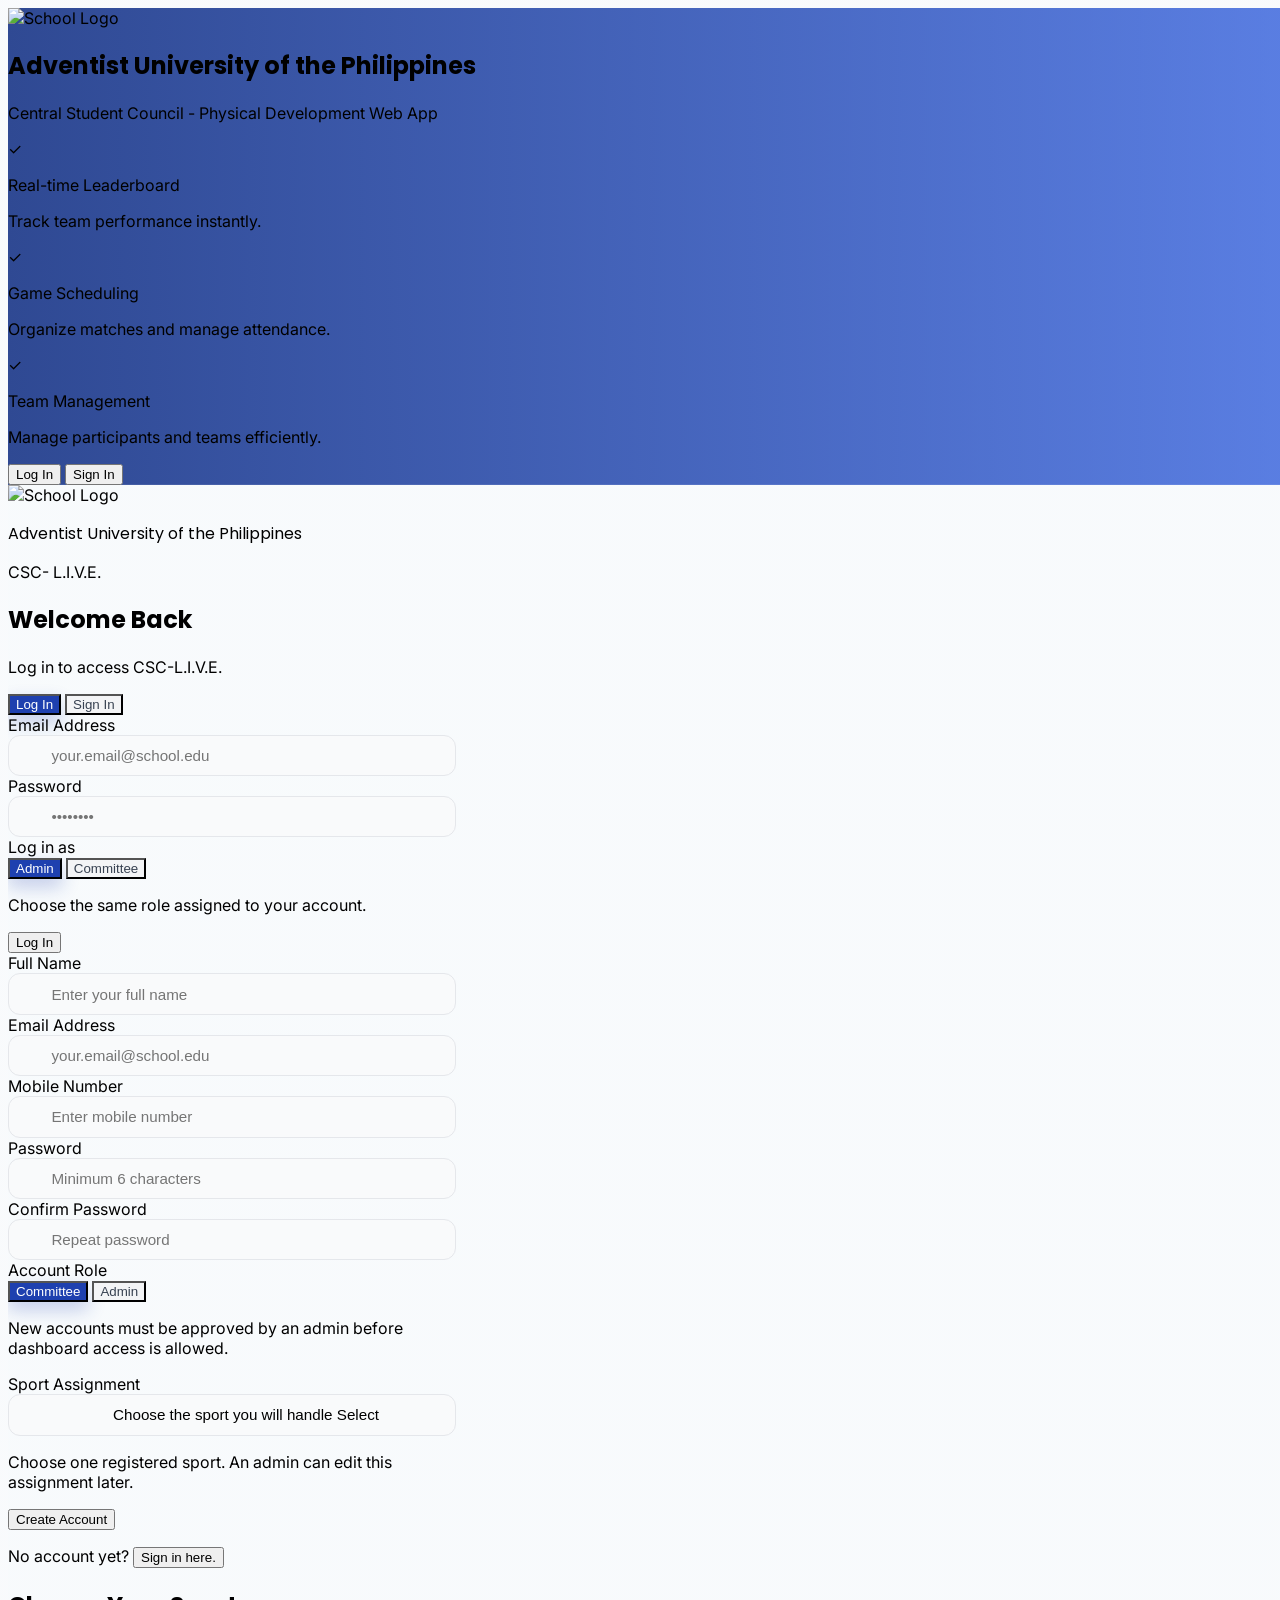
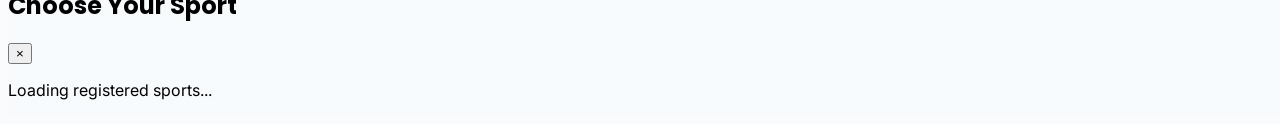
==== index.html @ 29c38c5c "Add overall committee sport scheduling" ====
<!DOCTYPE html>
<html lang="en">
<head>
    <meta charset="UTF-8">
    <meta name="viewport" content="width=device-width, initial-scale=1.0">
    <title>CSC L.I.V.E. - Log In / Sign In</title>

    <link rel="icon" href="data:,">
    <link rel="preconnect" href="https://fonts.googleapis.com">
    <link rel="preconnect" href="https://fonts.gstatic.com" crossorigin>
    <link
        href="https://fonts.googleapis.com/css2?family=Poppins:wght@600;700;800&family=Inter:wght@400;500;600;700&display=swap"
        rel="stylesheet">

    <script src="https://cdn.tailwindcss.com"></script>

    <style>
        :root {
            --primary: #1e40af;
            --primary-dark: #1e3a8a;
            --accent: #fbbf24;
        }

        * {
            box-sizing: border-box;
        }

        html,
        body {
            width: 100%;
            min-height: 100%;
            overflow-x: hidden;
            font-family: "Inter", system-ui, -apple-system, BlinkMacSystemFont, "Segoe UI", sans-serif;
            background:
                linear-gradient(rgba(248, 250, 252, 0.9), rgba(248, 250, 252, 0.9)),
                url("dashboard-backgrounds/dashboard-background-slides.png") center / cover no-repeat fixed;
        }

        h1,
        h2,
        h3,
        .font-display {
            font-family: "Poppins", "Inter", system-ui, sans-serif;
        }

        .auth-shell {
            min-height: 100vh;
            min-height: 100dvh;
        }

        .auth-panel {
            width: min(100%, 28rem);
        }

        .auth-hero {
            background-image:
                linear-gradient(90deg, rgba(30, 58, 138, 0.92), rgba(29, 78, 216, 0.72)),
                url("https://d2xsxph8kpxj0f.cloudfront.net/310519663079004813/HRScgrtMjfFKKgfh8EJfQz/hero-sports-banner-ZUVcr9VSPDhW6ei7AebP8T.webp");
            background-size: cover;
            background-position: center;
        }

        .mode-btn.active,
        .role-btn.active,
        .signin-role-btn.active {
            background: var(--primary);
            color: white;
            box-shadow: 0 8px 18px rgba(30, 64, 175, 0.24);
        }

        .mode-btn:not(.active),
        .role-btn:not(.active),
        .signin-role-btn:not(.active) {
            background: #f3f4f6;
            color: #374151;
        }

        .auth-input {
            width: 100%;
            border: 1px solid #e5e7eb;
            background: #f9fafb;
            border-radius: 0.75rem;
            padding: 0.7rem 0.9rem 0.7rem 2.65rem;
            font-size: 0.95rem;
            outline: none;
            transition: border-color 160ms ease, box-shadow 160ms ease, background 160ms ease;
        }

        .auth-input:focus {
            border-color: #2563eb;
            box-shadow: 0 0 0 3px rgba(37, 99, 235, 0.18);
            background: white;
        }

        .field-icon {
            position: absolute;
            left: 0.9rem;
            top: 50%;
            transform: translateY(-50%);
            color: #9ca3af;
            pointer-events: none;
        }

        @media (max-width: 640px) {
            body {
                background:
                    linear-gradient(rgba(248, 250, 252, 0.82), rgba(248, 250, 252, 0.9)),
                    url("dashboard-backgrounds/dashboard-background-slides.png") center / cover no-repeat fixed;
            }

            .auth-shell {
                display: block !important;
                min-height: 100dvh;
            }

            .auth-panel {
                width: 100%;
                max-width: 25rem;
                margin: 0 auto;
            }

            .auth-hero {
                display: flex !important;
                min-height: 72dvh;
                padding: 2rem 1.25rem !important;
            }

            .auth-hero > div {
                max-width: 22rem;
            }

            .auth-hero h1 {
                font-size: 2rem !important;
                line-height: 2.35rem !important;
            }

            .auth-hero p {
                font-size: 0.9rem;
            }

            .auth-hero .space-y-4 {
                margin-top: 1.25rem;
            }

            .hero-auth-actions {
                display: grid !important;
            }

            .auth-card {
                border-radius: 1rem;
                padding: 1.1rem !important;
                box-shadow: 0 10px 26px rgba(15, 23, 42, 0.08);
                background: rgba(255, 255, 255, 0.94);
                backdrop-filter: blur(10px);
            }

            .form-wrap {
                min-height: 100dvh !important;
                padding: 1rem !important;
                justify-content: flex-start !important;
                align-items: center !important;
            }

            .mobile-brand {
                display: none !important;
            }

            .auth-title {
                font-size: 1.45rem !important;
                line-height: 1.8rem !important;
                margin-bottom: 0.3rem !important;
            }

            .auth-subtitle {
                font-size: 0.88rem !important;
                line-height: 1.35rem !important;
            }

            #formTitle,
            #formSubtitle {
                text-align: left;
            }

            #signInForm,
            #registerForm {
                gap: 0.75rem;
            }

            .auth-input {
                font-size: 0.88rem;
                padding-top: 0.62rem;
                padding-bottom: 0.62rem;
            }

            .mode-btn,
            .role-btn,
            .signin-role-btn,
            .submit-btn {
                font-size: 0.86rem !important;
                padding-top: 0.68rem !important;
                padding-bottom: 0.68rem !important;
            }

            .small-text {
                font-size: 0.78rem !important;
                line-height: 1.15rem !important;
            }
        }

        @media (max-width: 380px) {
            .auth-card {
                padding: 0.9rem !important;
            }

            .mode-btn,
            .role-btn,
            .signin-role-btn {
                padding-left: 0.55rem !important;
                padding-right: 0.55rem !important;
            }

            .mobile-brand p:first-child {
                font-size: 0.78rem !important;
                line-height: 1.1rem;
            }
        }
    </style>
</head>

<body class="bg-gray-50">
    <main class="auth-shell grid grid-cols-1 lg:grid-cols-2 bg-gray-50">

        <!-- Hero Section -->
        <section class="auth-hero flex relative overflow-hidden items-center justify-center px-8 py-12">
            <div class="relative z-10 max-w-md text-center">
                <div class="inline-flex items-center justify-center w-20 h-20 rounded-full bg-yellow-400 mb-6 shadow-lg">
                    <img
                        src="Adventist_University_of_the_Philippines_logo.png"
                        alt="School Logo"
                        class="w-16 h-16 object-contain">
                </div>

                <h1 class="font-display text-4xl font-bold text-white mb-4">
                    Adventist University of the Philippines
                </h1>

                <p class="text-blue-100 text-lg mb-8">
                    Central Student Council - Physical Development Web App
                </p>

                <div class="space-y-4 text-left">
                    <div class="flex items-start gap-3">
                        <div class="flex h-8 w-8 shrink-0 items-center justify-center rounded-md bg-yellow-400 text-blue-900 font-bold">✓</div>
                        <div>
                            <p class="text-white font-semibold">Real-time Leaderboard</p>
                            <p class="text-blue-100 text-sm">Track team performance instantly.</p>
                        </div>
                    </div>

                    <div class="flex items-start gap-3">
                        <div class="flex h-8 w-8 shrink-0 items-center justify-center rounded-md bg-yellow-400 text-blue-900 font-bold">✓</div>
                        <div>
                            <p class="text-white font-semibold">Game Scheduling</p>
                            <p class="text-blue-100 text-sm">Organize matches and manage attendance.</p>
                        </div>
                    </div>

                    <div class="flex items-start gap-3">
                        <div class="flex h-8 w-8 shrink-0 items-center justify-center rounded-md bg-yellow-400 text-blue-900 font-bold">✓</div>
                        <div>
                            <p class="text-white font-semibold">Team Management</p>
                            <p class="text-blue-100 text-sm">Manage participants and teams efficiently.</p>
                        </div>
                    </div>
                </div>

                <div class="hero-auth-actions mt-8 hidden grid-cols-2 gap-3">
                    <button
                        type="button"
                        data-hero-auth-mode="signin"
                        class="rounded-xl bg-yellow-400 px-4 py-3 text-sm font-bold text-blue-950 shadow-lg transition hover:bg-yellow-300">
                        Log In
                    </button>
                    <button
                        type="button"
                        data-hero-auth-mode="register"
                        class="rounded-xl border border-white/70 bg-white/15 px-4 py-3 text-sm font-bold text-white shadow-lg transition hover:bg-white/25">
                        Sign In
                    </button>
                </div>
            </div>
        </section>

        <!-- Log In / Sign In Section -->
        <section id="authForms" class="form-wrap flex min-h-screen min-h-dvh items-center justify-center px-6 py-8 sm:px-8 lg:px-12">
            <div class="auth-panel">

                <!-- Mobile Brand -->
                <div class="mobile-brand hidden items-center gap-3 mb-6">
                    <div class="flex h-12 w-12 shrink-0 items-center justify-center rounded-full bg-blue-600">
                        <img
                            src="Adventist_University_of_the_Philippines_logo.png"
                            alt="School Logo"
                            class="h-10 w-10 object-contain">
                    </div>
                    <div>
                        <p class="font-display text-sm font-bold text-blue-900">
                            Adventist University of the Philippines
                        </p>
                        <p class="text-xs text-gray-500">
                            CSC- L.I.V.E.
                        </p>
                    </div>
                </div>

                <div class="mb-6">
                    <h2 id="formTitle" class="auth-title font-display text-3xl font-bold text-gray-900 mb-2">
                        Welcome Back
                    </h2>
                    <p id="formSubtitle" class="auth-subtitle text-gray-600">
                        Log in to access CSC-L.I.V.E.
                    </p>
                </div>

                <div class="auth-card rounded-2xl bg-white p-6 sm:p-8 shadow-xl border border-gray-100">

                    <!-- Mode Switch -->
                    <div class="grid grid-cols-2 gap-3 mb-6">
                        <button
                            type="button"
                            class="mode-btn active rounded-xl px-4 py-3 font-semibold transition"
                            data-mode="signin">
                            Log In
                        </button>

                        <button
                            type="button"
                            class="mode-btn rounded-xl px-4 py-3 font-semibold transition"
                            data-mode="register">
                            Sign In
                        </button>
                    </div>

                    <!-- Log In Form -->
                    <form id="signInForm" class="space-y-5">
                        <div class="space-y-2">
                            <label for="signInEmail" class="block text-sm font-medium text-gray-700">
                                Email Address
                            </label>
                            <div class="relative">
                                <input
                                    id="signInEmail"
                                    type="email"
                                    required
                                    autocomplete="email"
                                    placeholder="your.email@school.edu"
                                    class="auth-input">
                            </div>
                        </div>

                        <div class="space-y-2">
                            <label for="signInPassword" class="block text-sm font-medium text-gray-700">
                                Password
                            </label>
                            <div class="relative">
                                <input
                                    id="signInPassword"
                                    type="password"
                                    required
                                    autocomplete="current-password"
                                    placeholder="••••••••"
                                    class="auth-input">
                            </div>
                        </div>

                        <div class="space-y-2">
                            <label class="block text-sm font-medium text-gray-700">
                                Log in as
                            </label>

                            <div class="grid grid-cols-2 gap-3">
                                <button
                                    type="button"
                                    class="signin-role-btn active rounded-xl px-4 py-3 font-semibold transition"
                                    data-signin-role="admin">
                                    Admin
                                </button>

                                <button
                                    type="button"
                                    class="signin-role-btn rounded-xl px-4 py-3 font-semibold transition"
                                    data-signin-role="committee">
                                    Committee
                                </button>
                            </div>

                            <p class="small-text text-xs text-gray-500">
                                Choose the same role assigned to your account.
                            </p>
                        </div>

                        <button
                            id="signInSubmit"
                            type="submit"
                            class="submit-btn w-full rounded-xl bg-blue-600 py-3 font-semibold text-white shadow-md transition hover:bg-blue-700 disabled:cursor-not-allowed disabled:opacity-60">
                            Log In
                        </button>
                    </form>

                    <!-- Sign In Form -->
                    <form id="registerForm" class="hidden space-y-5">
                        <div class="space-y-2">
                            <label for="registerName" class="block text-sm font-medium text-gray-700">
                                Full Name
                            </label>
                            <div class="relative">
                                <input
                                    id="registerName"
                                    type="text"
                                    required
                                    autocomplete="name"
                                    placeholder="Enter your full name"
                                    class="auth-input">
                            </div>
                        </div>

                        <div class="space-y-2">
                            <label for="registerEmail" class="block text-sm font-medium text-gray-700">
                                Email Address
                            </label>
                            <div class="relative">
                                <input
                                    id="registerEmail"
                                    type="email"
                                    required
                                    autocomplete="email"
                                    placeholder="your.email@school.edu"
                                    class="auth-input">
                            </div>
                        </div>

                        <div class="space-y-2">
                            <label for="registerMobile" class="block text-sm font-medium text-gray-700">
                                Mobile Number
                            </label>
                            <div class="relative">
                                <input
                                    id="registerMobile"
                                    type="tel"
                                    required
                                    autocomplete="tel"
                                    inputmode="tel"
                                    placeholder="Enter mobile number"
                                    class="auth-input">
                            </div>
                        </div>

                        <div class="space-y-2">
                            <label for="registerPassword" class="block text-sm font-medium text-gray-700">
                                Password
                            </label>
                            <div class="relative">
                                <input
                                    id="registerPassword"
                                    type="password"
                                    required
                                    minlength="6"
                                    autocomplete="new-password"
                                    placeholder="Minimum 6 characters"
                                    class="auth-input">
                            </div>
                        </div>

                        <div class="space-y-2">
                            <label for="confirmPassword" class="block text-sm font-medium text-gray-700">
                                Confirm Password
                            </label>
                            <div class="relative">
                                <input
                                    id="confirmPassword"
                                    type="password"
                                    required
                                    minlength="6"
                                    autocomplete="new-password"
                                    placeholder="Repeat password"
                                    class="auth-input">
                            </div>
                        </div>

                        <div class="space-y-2">
                            <label class="block text-sm font-medium text-gray-700">
                                Account Role
                            </label>

                            <div class="grid grid-cols-2 gap-3">
                                <button
                                    type="button"
                                    class="role-btn active rounded-xl px-4 py-3 font-semibold transition"
                                    data-role="committee">
                                    Committee
                                </button>

                                <button
                                    type="button"
                                    class="role-btn rounded-xl px-4 py-3 font-semibold transition"
                                    data-role="admin">
                                    Admin
                                </button>
                            </div>

                            <p class="small-text text-xs text-gray-500">
                                New accounts must be approved by an admin before dashboard access is allowed.
                            </p>
                        </div>

                        <div id="registerSportAssignmentGroup" class="space-y-2">
                            <label class="block text-sm font-medium text-gray-700">
                                Sport Assignment
                            </label>
                            <button
                                id="openRegisterSportModal"
                                type="button"
                                class="auth-input flex w-full items-center justify-between text-left">
                                <span id="selectedRegisterSportLabel">Choose the sport you will handle</span>
                                <span aria-hidden="true">Select</span>
                            </button>
                            <p class="small-text text-xs text-gray-500">
                                Choose one registered sport. An admin can edit this assignment later.
                            </p>
                        </div>

                        <button
                            id="registerSubmit"
                            type="submit"
                            class="submit-btn w-full rounded-xl bg-blue-600 py-3 font-semibold text-white shadow-md transition hover:bg-blue-700 disabled:cursor-not-allowed disabled:opacity-60">
                            Create Account
                        </button>
                    </form>

                    <!-- Alert -->
                    <div id="alertBox" class="hidden mt-5 rounded-xl border p-4">
                        <p id="alertMessage" class="text-sm"></p>
                    </div>

                    <div class="mt-6 border-t border-gray-200 pt-4">
                        <p id="helperText" class="small-text text-center text-sm text-gray-600">
                            No account yet?
                            <button type="button" id="goRegister" class="font-semibold text-blue-600 hover:text-blue-700">
                                Sign in here.
                            </button>
                        </p>
                    </div>
                </div>
            </div>
        </section>
    </main>

    <div id="registerSportModal" class="fixed inset-0 z-50 hidden items-center justify-center bg-black/50 p-4">
        <div class="max-h-[80vh] w-full max-w-md overflow-hidden rounded-2xl bg-white shadow-2xl">
            <div class="flex items-center justify-between border-b border-gray-200 px-5 py-4">
                <h2 class="text-lg font-bold text-gray-900">Choose Your Sport</h2>
                <button id="closeRegisterSportModal" type="button" class="text-2xl leading-none text-gray-500 hover:text-gray-800">&times;</button>
            </div>
            <div id="registerSportList" class="max-h-[62vh] space-y-2 overflow-y-auto p-4">
                <p class="text-sm font-semibold text-gray-500">Loading registered sports...</p>
            </div>
        </div>
    </div>

    <script type="module">
        import { createClient } from "https://cdn.jsdelivr.net/npm/@supabase/supabase-js/+esm";

        const SUPABASE_URL = "https://unveyndaaznxgqojwjki.supabase.co";
        const SUPABASE_ANON_KEY = "eyJhbGciOiJIUzI1NiIsInR5cCI6IkpXVCJ9.eyJpc3MiOiJzdXBhYmFzZSIsInJlZiI6InVudmV5bmRhYXpueGdxb2p3amtpIiwicm9sZSI6ImFub24iLCJpYXQiOjE3Nzg2MzQyNzUsImV4cCI6MjA5NDIxMDI3NX0.2RUriqqq9kITnl8uPZSdiSrXuo8BhD9nrzqHFUwl2yU";

        // Remove shared credentials created by older builds. Authenticated
        // sessions now live in sessionStorage so separate tabs can use
        // different accounts without overwriting each other.
        localStorage.removeItem("user");
        localStorage.removeItem("sb-unveyndaaznxgqojwjki-auth-token");

        const supabase = createClient(SUPABASE_URL, SUPABASE_ANON_KEY, {
            auth: {
                storage: sessionStorage,
                storageKey: "csc-live-auth-session",
                persistSession: true,
                autoRefreshToken: true,
                detectSessionInUrl: true
            }
        });

        const signInForm = document.getElementById("signInForm");
        const registerForm = document.getElementById("registerForm");
        const formTitle = document.getElementById("formTitle");
        const formSubtitle = document.getElementById("formSubtitle");
        const helperText = document.getElementById("helperText");
        const alertBox = document.getElementById("alertBox");
        const alertMessage = document.getElementById("alertMessage");

        const signInSubmit = document.getElementById("signInSubmit");
        const registerSubmit = document.getElementById("registerSubmit");
        const openRegisterSportModal = document.getElementById("openRegisterSportModal");
        const closeRegisterSportModal = document.getElementById("closeRegisterSportModal");
        const registerSportModal = document.getElementById("registerSportModal");
        const registerSportList = document.getElementById("registerSportList");
        const selectedRegisterSportLabel = document.getElementById("selectedRegisterSportLabel");
        const registerSportAssignmentGroup = document.getElementById("registerSportAssignmentGroup");

        const OVERALL_COMMITTEE_ASSIGNMENT = {
            id: "__overall_committee__",
            sport_name: "Overall Committee"
        };

        let currentMode = "signin";
        let selectedSignInRole = "admin";
        let selectedRegisterRole = "committee";
        let registeredSports = [];
        let selectedRegisterSport = null;

        function escapeHTML(value) {
            return String(value ?? "")
                .replaceAll("&", "&amp;")
                .replaceAll("<", "&lt;")
                .replaceAll(">", "&gt;")
                .replaceAll('"', "&quot;")
                .replaceAll("'", "&#039;");
        }

        function showAlert(type, message) {
            alertBox.classList.remove("hidden", "bg-red-50", "border-red-200", "bg-green-50", "border-green-200", "bg-yellow-50", "border-yellow-200");
            alertMessage.className = "text-sm";

            if (type === "success") {
                alertBox.classList.add("bg-green-50", "border-green-200");
                alertMessage.classList.add("text-green-800");
            } else if (type === "warning") {
                alertBox.classList.add("bg-yellow-50", "border-yellow-200");
                alertMessage.classList.add("text-yellow-800");
            } else {
                alertBox.classList.add("bg-red-50", "border-red-200");
                alertMessage.classList.add("text-red-800");
            }

            alertMessage.textContent = message;
        }

        function hideAlert() {
            alertBox.classList.add("hidden");
            alertMessage.textContent = "";
        }

        function setLoading(button, isLoading, loadingText, normalText) {
            button.disabled = isLoading;
            button.textContent = isLoading ? loadingText : normalText;
        }

        function setMode(mode) {
            currentMode = mode;
            hideAlert();

            document.querySelectorAll(".mode-btn").forEach(button => {
                button.classList.toggle("active", button.dataset.mode === mode);
            });

            if (mode === "signin") {
                signInForm.classList.remove("hidden");
                registerForm.classList.add("hidden");
                formTitle.textContent = "Welcome Back";
                formSubtitle.textContent = "Log in to access CSC-L.I.V.E.";
                helperText.innerHTML = `
                    No account yet?
                    <button type="button" id="goRegister" class="font-semibold text-blue-600 hover:text-blue-700">
                        Sign in here.
                    </button>
                `;
                document.getElementById("goRegister").addEventListener("click", () => setMode("register"));
            } else {
                signInForm.classList.add("hidden");
                registerForm.classList.remove("hidden");
                formTitle.textContent = "Create Account";
                helperText.innerHTML = `
                    Already have an account?
                    <button type="button" id="goSignIn" class="font-semibold text-blue-600 hover:text-blue-700">
                        Log in here.
                    </button>
                `;
                document.getElementById("goSignIn").addEventListener("click", () => setMode("signin"));
            }
        }

        function openAuthMode(mode) {
            setMode(mode);
            document.getElementById("authForms")?.scrollIntoView({
                behavior: "smooth",
                block: "start"
            });
        }

        function setSignInRole(role) {
            selectedSignInRole = role;

            document.querySelectorAll(".signin-role-btn").forEach(button => {
                button.classList.toggle("active", button.dataset.signinRole === role);
            });
        }

        function setRegisterRole(role) {
            selectedRegisterRole = role;

            document.querySelectorAll(".role-btn").forEach(button => {
                button.classList.toggle("active", button.dataset.role === role);
            });

            const isAdmin = role === "admin";
            registerSportAssignmentGroup.classList.toggle("hidden", isAdmin);
            selectedRegisterSportLabel.textContent = isAdmin
                ? "Admin"
                : selectedRegisterSport?.sport_name || "Choose the sport you will handle";
        }

        function renderRegisterSports() {
            if (!registerSportList) return;
            const sportOptions = [OVERALL_COMMITTEE_ASSIGNMENT, ...registeredSports];

            registerSportList.innerHTML = `
                <button
                    type="button"
                    data-register-sport-id="${OVERALL_COMMITTEE_ASSIGNMENT.id}"
                    class="register-sport-option w-full rounded-xl border px-4 py-3 text-left text-sm font-bold transition ${String(selectedRegisterSport?.id || "") === OVERALL_COMMITTEE_ASSIGNMENT.id ? "border-blue-600 bg-blue-50 text-blue-800" : "border-amber-200 bg-amber-50 text-amber-800 hover:bg-amber-100"}">
                    Overall Committee
                    <span class="mt-1 block text-xs font-semibold text-amber-700">Can schedule matches for all sports categories.</span>
                </button>
                ${registeredSports.length === 0 ? `<p class="rounded-xl bg-gray-50 p-4 text-sm font-semibold text-gray-500">No registered sports are available yet.</p>` : ""}
            ` + registeredSports.map(sport => `
                <button
                    type="button"
                    data-register-sport-id="${sport.id}"
                    class="register-sport-option w-full rounded-xl border px-4 py-3 text-left text-sm font-bold transition ${String(selectedRegisterSport?.id || "") === String(sport.id) ? "border-blue-600 bg-blue-50 text-blue-800" : "border-gray-200 bg-white text-gray-800 hover:bg-gray-50"}">
                    ${escapeHTML(sport.sport_name || "Unnamed sport")}
                </button>
            `).join("");

            document.querySelectorAll(".register-sport-option").forEach(button => {
                button.addEventListener("click", function () {
                    selectedRegisterSport = sportOptions.find(sport => String(sport.id) === String(this.dataset.registerSportId)) || null;
                    selectedRegisterSportLabel.textContent = selectedRegisterSport?.sport_name || "Choose the sport you will handle";
                    closeRegisterSportModalFunction();
                });
            });
        }

        async function loadRegisterSports() {
            const { data, error } = await supabase
                .from("sports")
                .select("id, sport_name")
                .order("sport_name", { ascending: true });

            if (error) {
                console.error("Registration sports load error:", error.message || error);
                registerSportList.innerHTML = `<p class="rounded-xl bg-red-50 p-4 text-sm font-semibold text-red-700">Unable to load registered sports.</p>`;
                return;
            }

            registeredSports = data || [];
            renderRegisterSports();
        }

        function openRegisterSportModalFunction() {
            renderRegisterSports();
            registerSportModal.classList.remove("hidden");
            registerSportModal.classList.add("flex");
        }

        function closeRegisterSportModalFunction() {
            registerSportModal.classList.add("hidden");
            registerSportModal.classList.remove("flex");
        }

        function redirectByRole(role) {
            sessionStorage.removeItem("adminDashboardSessionStarted");
            sessionStorage.removeItem("committeeDashboardSessionStarted");

            if (role === "admin") {
                window.location.href = "AdminDashboard.html";
                return;
            }

            window.location.href = "CommitteeDashboard.html";
        }

        async function getUserProfile(user) {
            const { data, error } = await supabase
                .from("user_profiles")
                .select("*")
                .eq("id", user.id)
                .maybeSingle();

            if (error) {
                throw error;
            }

            return data;
        }

        function normalizeApprovalStatus(status) {
            return String(status || "").trim().toLowerCase();
        }

        function isApprovedProfile(profile) {
            return normalizeApprovalStatus(profile?.approval_status) === "approved";
        }

        function normalizeAccountRole(role) {
            return String(role || "").trim().toLowerCase();
        }

        function validateAuthenticatedProfile(user, profile) {
            if (!user?.id || !profile?.id) {
                throw new Error("No registered database profile was found for this account.");
            }

            if (String(profile.id) !== String(user.id)) {
                throw new Error("The authenticated account does not match the registered database profile.");
            }

            const authEmail = String(user.email || "").trim().toLowerCase();
            const profileEmail = String(profile.email || "").trim().toLowerCase();
            if (!authEmail || !profileEmail || authEmail !== profileEmail) {
                throw new Error("The authenticated email does not match the registered account.");
            }

            const role = normalizeAccountRole(profile.role);
            if (!["admin", "committee"].includes(role)) {
                throw new Error("This account does not have a valid dashboard role.");
            }

            return role;
        }

        function getApprovalBlockMessage(status) {
            const normalizedStatus = normalizeApprovalStatus(status);
            const statusMessages = {
                hold: "Your account is on hold. Please contact an admin before logging in.",
                suspended: "Your account is suspended. Please contact an admin before logging in.",
                rejected: "Your account is rejected. Please contact an admin before logging in.",
                pending: "Your account is pending admin approval. Please wait for an admin to accept it before logging in."
            };

            return statusMessages[normalizedStatus] || `Your account status is ${normalizedStatus}. Please contact an admin before logging in.`;
        }

        async function ensurePendingProfile(user, fullName, mobileNumber, role, sport) {
            if (!user?.id) {
                throw new Error("Account was created, but the user profile could not be identified.");
            }

            const isOverallCommittee = sport?.id === OVERALL_COMMITTEE_ASSIGNMENT.id;

            const { error } = await supabase.rpc("save_pending_user_profile", {
                p_email: user.email,
                p_full_name: fullName,
                p_mobile_number: mobileNumber,
                p_role: role,
                p_assigned_sport_id: isOverallCommittee ? null : (sport?.id || null),
                p_assigned_sport_name: isOverallCommittee ? OVERALL_COMMITTEE_ASSIGNMENT.sport_name : (sport?.sport_name || null)
            });

            if (error) {
                throw error;
            }
        }

        async function saveLocalSession(user, profile) {
            const finalRole = validateAuthenticatedProfile(user, profile);

            const userData = {
                id: user.id,
                email: profile?.email || user.email,
                fullName: profile?.full_name || user.user_metadata?.full_name || "",
                mobileNumber: profile?.mobile_number || user.user_metadata?.mobile_number || "",
                role: finalRole,
                approvalStatus: normalizeApprovalStatus(profile.approval_status),
                loginTime: new Date().toISOString(),
                authProvider: "supabase"
            };

            sessionStorage.setItem("user", JSON.stringify(userData));
            return userData;
        }

        document.querySelectorAll(".mode-btn").forEach(button => {
            button.addEventListener("click", () => setMode(button.dataset.mode));
        });

        document.querySelectorAll("[data-hero-auth-mode]").forEach(button => {
            button.addEventListener("click", () => openAuthMode(button.dataset.heroAuthMode));
        });

        document.querySelectorAll(".signin-role-btn").forEach(button => {
            button.addEventListener("click", () => setSignInRole(button.dataset.signinRole));
        });

        document.querySelectorAll(".role-btn").forEach(button => {
            button.addEventListener("click", () => setRegisterRole(button.dataset.role));
        });

        document.getElementById("goRegister").addEventListener("click", () => setMode("register"));
        openRegisterSportModal.addEventListener("click", openRegisterSportModalFunction);
        closeRegisterSportModal.addEventListener("click", closeRegisterSportModalFunction);
        registerSportModal.addEventListener("click", event => {
            if (event.target === registerSportModal) closeRegisterSportModalFunction();
        });
        loadRegisterSports();

        signInForm.addEventListener("submit", async function (event) {
            event.preventDefault();
            hideAlert();
            let authenticated = false;

            const email = document.getElementById("signInEmail").value.trim();
            const password = document.getElementById("signInPassword").value;

            if (!email || !password) {
                showAlert("error", "Please enter your email and password.");
                return;
            }

            setLoading(signInSubmit, true, "Logging in...", "Log In");

            try {
                const { data, error } = await supabase.auth.signInWithPassword({
                    email,
                    password
                });

                if (error) {
                    throw error;
                }
                authenticated = true;

                const profile = await getUserProfile(data.user);
                const actualRole = validateAuthenticatedProfile(data.user, profile);

                if (!isApprovedProfile(profile)) {
                    await supabase.auth.signOut();
                    sessionStorage.removeItem("user");

                    showAlert("warning", getApprovalBlockMessage(profile?.approval_status));
                    return;
                }

                if (actualRole !== selectedSignInRole) {
                    await supabase.auth.signOut();
                    sessionStorage.removeItem("user");
                    const correctRoleLabel = actualRole === "admin" ? "Admin" : "Committee";
                    const selectedRoleLabel = selectedSignInRole === "admin" ? "Admin" : "Committee";
                    showAlert(
                        "error",
                        `This account is registered as ${correctRoleLabel}, but you selected ${selectedRoleLabel}. Please choose the correct log-in role.`
                    );
                    return;
                }

                const userData = await saveLocalSession(data.user, profile);

                redirectByRole(userData.role);

            } catch (error) {
                console.error("Log in error:", error);
                if (authenticated) {
                    await supabase.auth.signOut();
                    sessionStorage.removeItem("user");
                }
                showAlert("error", error.message || "Failed to log in. Check your account and password.");
            } finally {
                setLoading(signInSubmit, false, "Logging in...", "Log In");
            }
        });

        registerForm.addEventListener("submit", async function (event) {
            event.preventDefault();
            hideAlert();

            const fullName = document.getElementById("registerName").value.trim();
            const email = document.getElementById("registerEmail").value.trim();
            const mobileNumber = document.getElementById("registerMobile").value.trim();
            const password = document.getElementById("registerPassword").value;
            const confirmPassword = document.getElementById("confirmPassword").value;

            if (!fullName || !email || !mobileNumber || !password || !confirmPassword) {
                showAlert("error", "Please complete all registration fields.");
                return;
            }

            if (selectedRegisterRole === "committee" && !selectedRegisterSport) {
                showAlert("error", "Please choose the sport you will handle.");
                openRegisterSportModalFunction();
                return;
            }

            if (password.length < 6) {
                showAlert("error", "Password must be at least 6 characters.");
                return;
            }

            if (password !== confirmPassword) {
                showAlert("error", "Passwords do not match.");
                return;
            }

            setLoading(registerSubmit, true, "Creating account...", "Create Account");

            try {
                const { data, error } = await supabase.auth.signUp({
                    email,
                    password,
                    options: {
                        data: {
                            full_name: fullName,
                            mobile_number: mobileNumber,
                            role: selectedRegisterRole
                        }
                    }
                });

                if (error) {
                    throw error;
                }

                const registeredRole = selectedRegisterRole;

                const registeredSport = registeredRole === "admin"
                    ? { id: null, sport_name: "Admin" }
                    : selectedRegisterSport;

                await ensurePendingProfile(data.user, fullName, mobileNumber, registeredRole, registeredSport);

                /*
                    IMPORTANT FLOW UPDATE:
                    Supabase can automatically create an active session after sign-up
                    when email confirmation is disabled. The system must NOT redirect
                    the user immediately after registration. The new user must sign in
                    again so the dashboard always opens under the account they chose.
                */
                try {
                    const { error: signOutError } = await supabase.auth.signOut();

                    if (signOutError) {
                        console.warn("Account was created, but automatic post-registration sign-out returned:", signOutError.message || signOutError);
                    }
                } catch (signOutCatchError) {
                    console.warn("Account was created, but automatic post-registration sign-out could not complete:", signOutCatchError.message || signOutCatchError);
                }

                sessionStorage.removeItem("user");
                registerForm.reset();
                setRegisterRole("committee");
                selectedRegisterSport = null;
                selectedRegisterSportLabel.textContent = "Choose the sport you will handle";
                setMode("signin");
                setSignInRole(registeredRole);

                document.getElementById("signInEmail").value = email;
                document.getElementById("signInPassword").value = "";

                showAlert("success", "Account created successfully. Please wait for admin approval before logging in.");

            } catch (error) {
                console.error("Register error:", error);
                showAlert("error", error.message || "Failed to create account. Please check your Supabase setup.");
            } finally {
                setLoading(registerSubmit, false, "Creating account...", "Create Account");
            }
        });

        // If this tab already has a valid Supabase session, refresh its cached dashboard profile.
        const { data: sessionData } = await supabase.auth.getSession();

        if (sessionData?.session?.user) {
            try {
                const profile = await getUserProfile(sessionData.session.user);
                if (isApprovedProfile(profile)) {
                    await saveLocalSession(sessionData.session.user, profile);
                } else {
                    await supabase.auth.signOut();
                    sessionStorage.removeItem("user");
                }
            } catch (error) {
                console.warn("Existing session found, but profile could not be loaded:", error.message || error);
                await supabase.auth.signOut();
                sessionStorage.removeItem("user");
            }
        }
    </script>
</body>
</html>
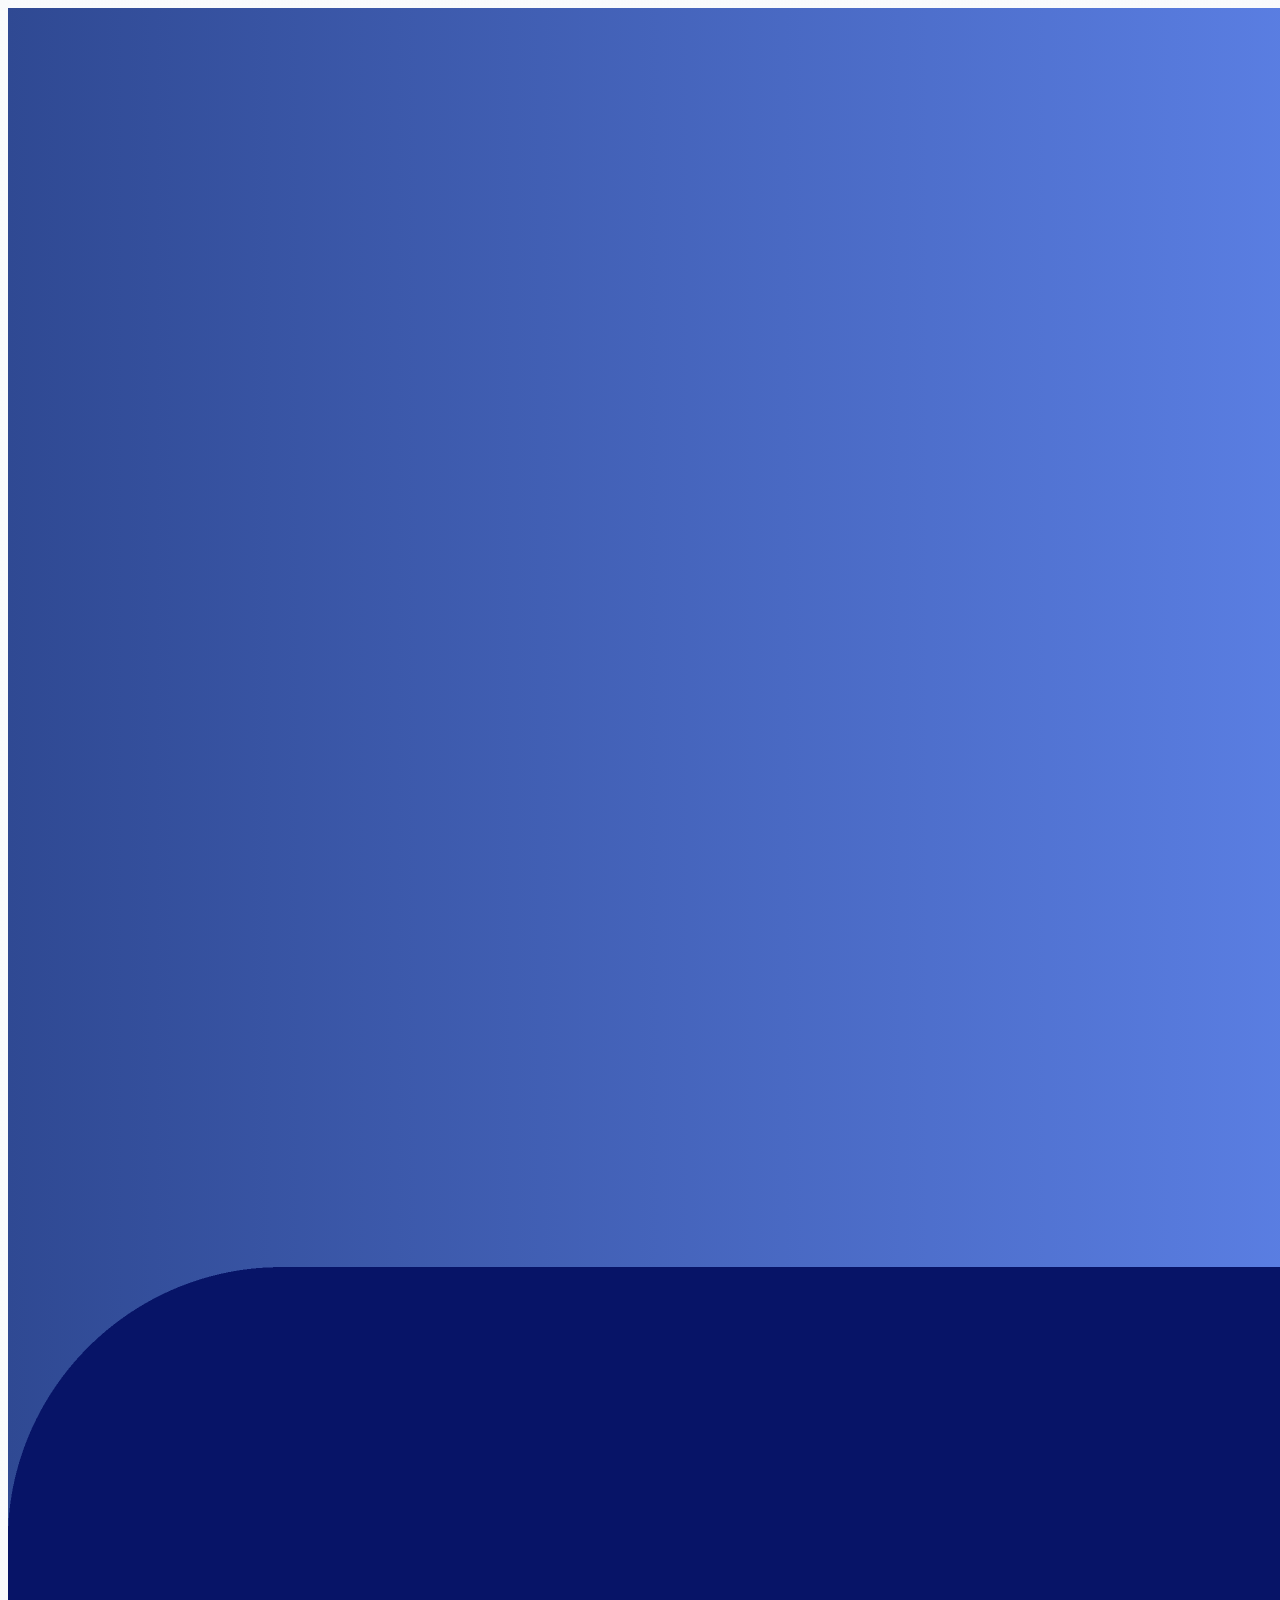
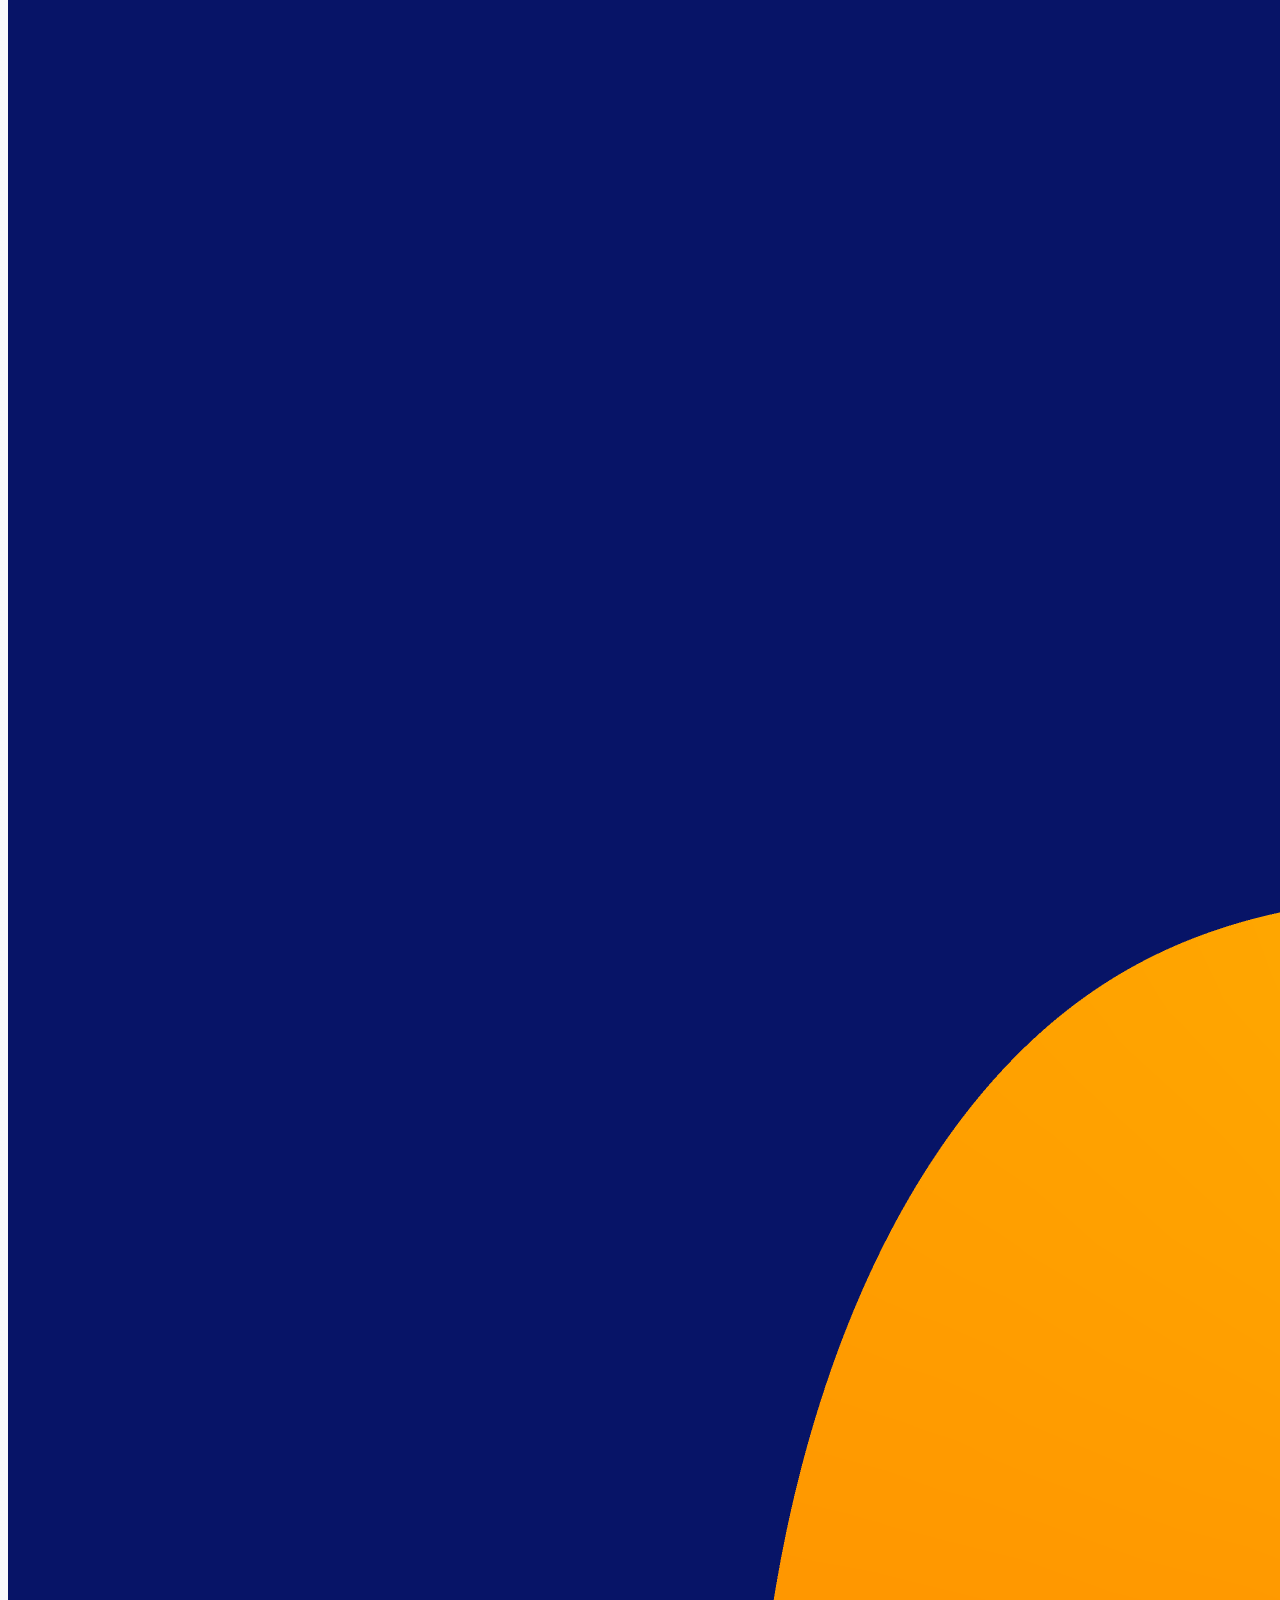
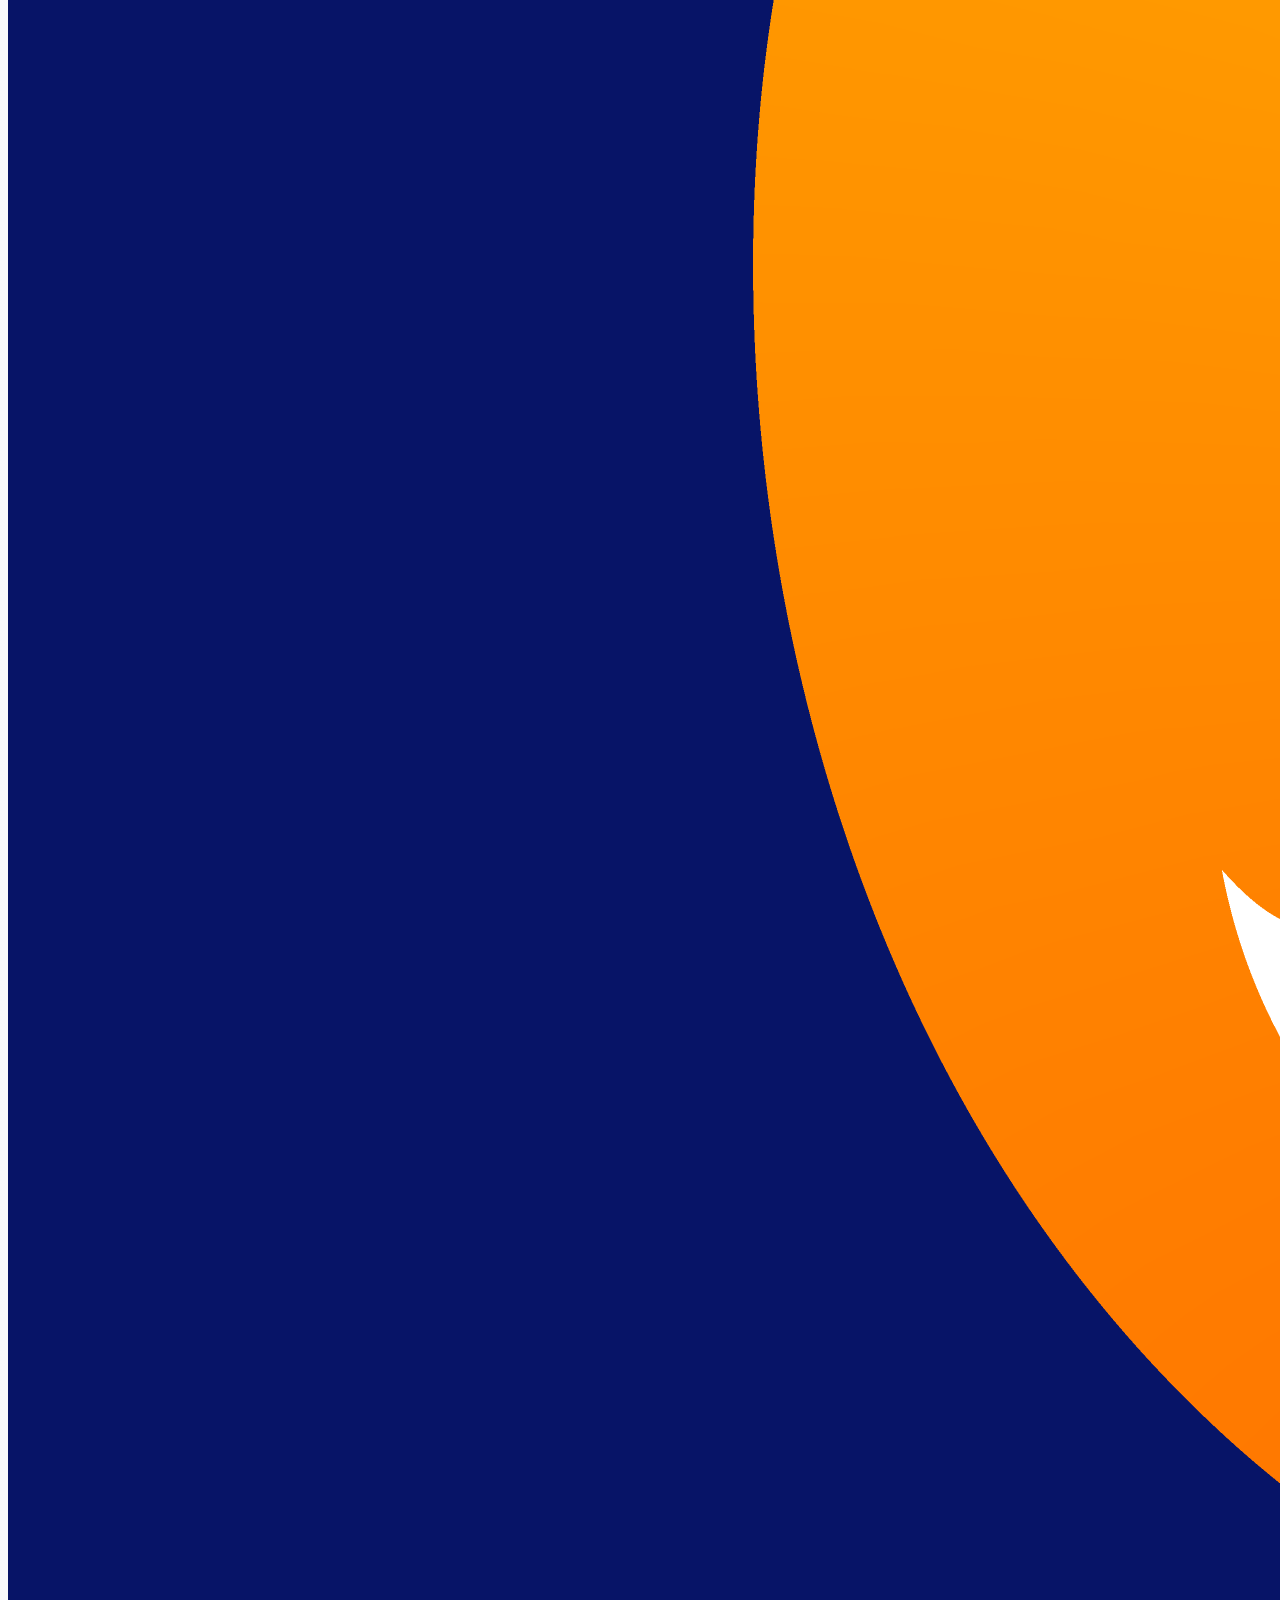
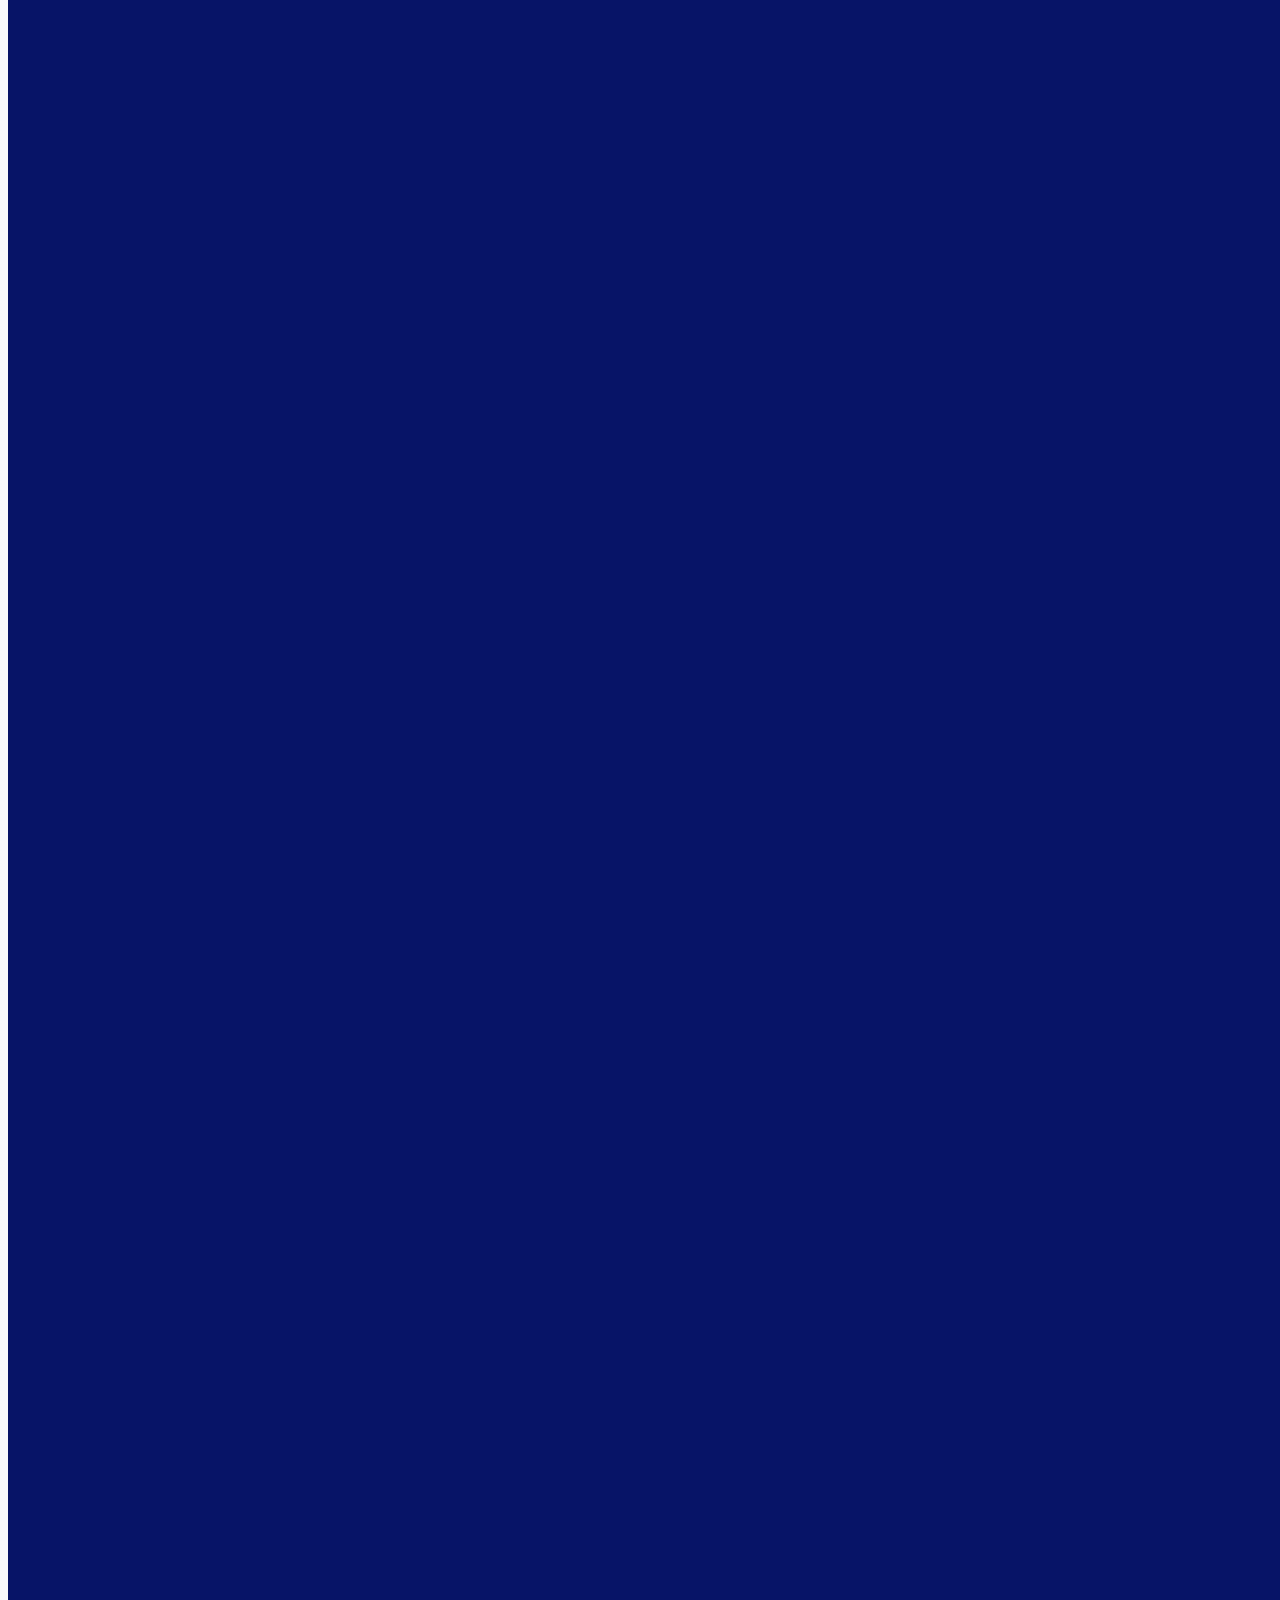
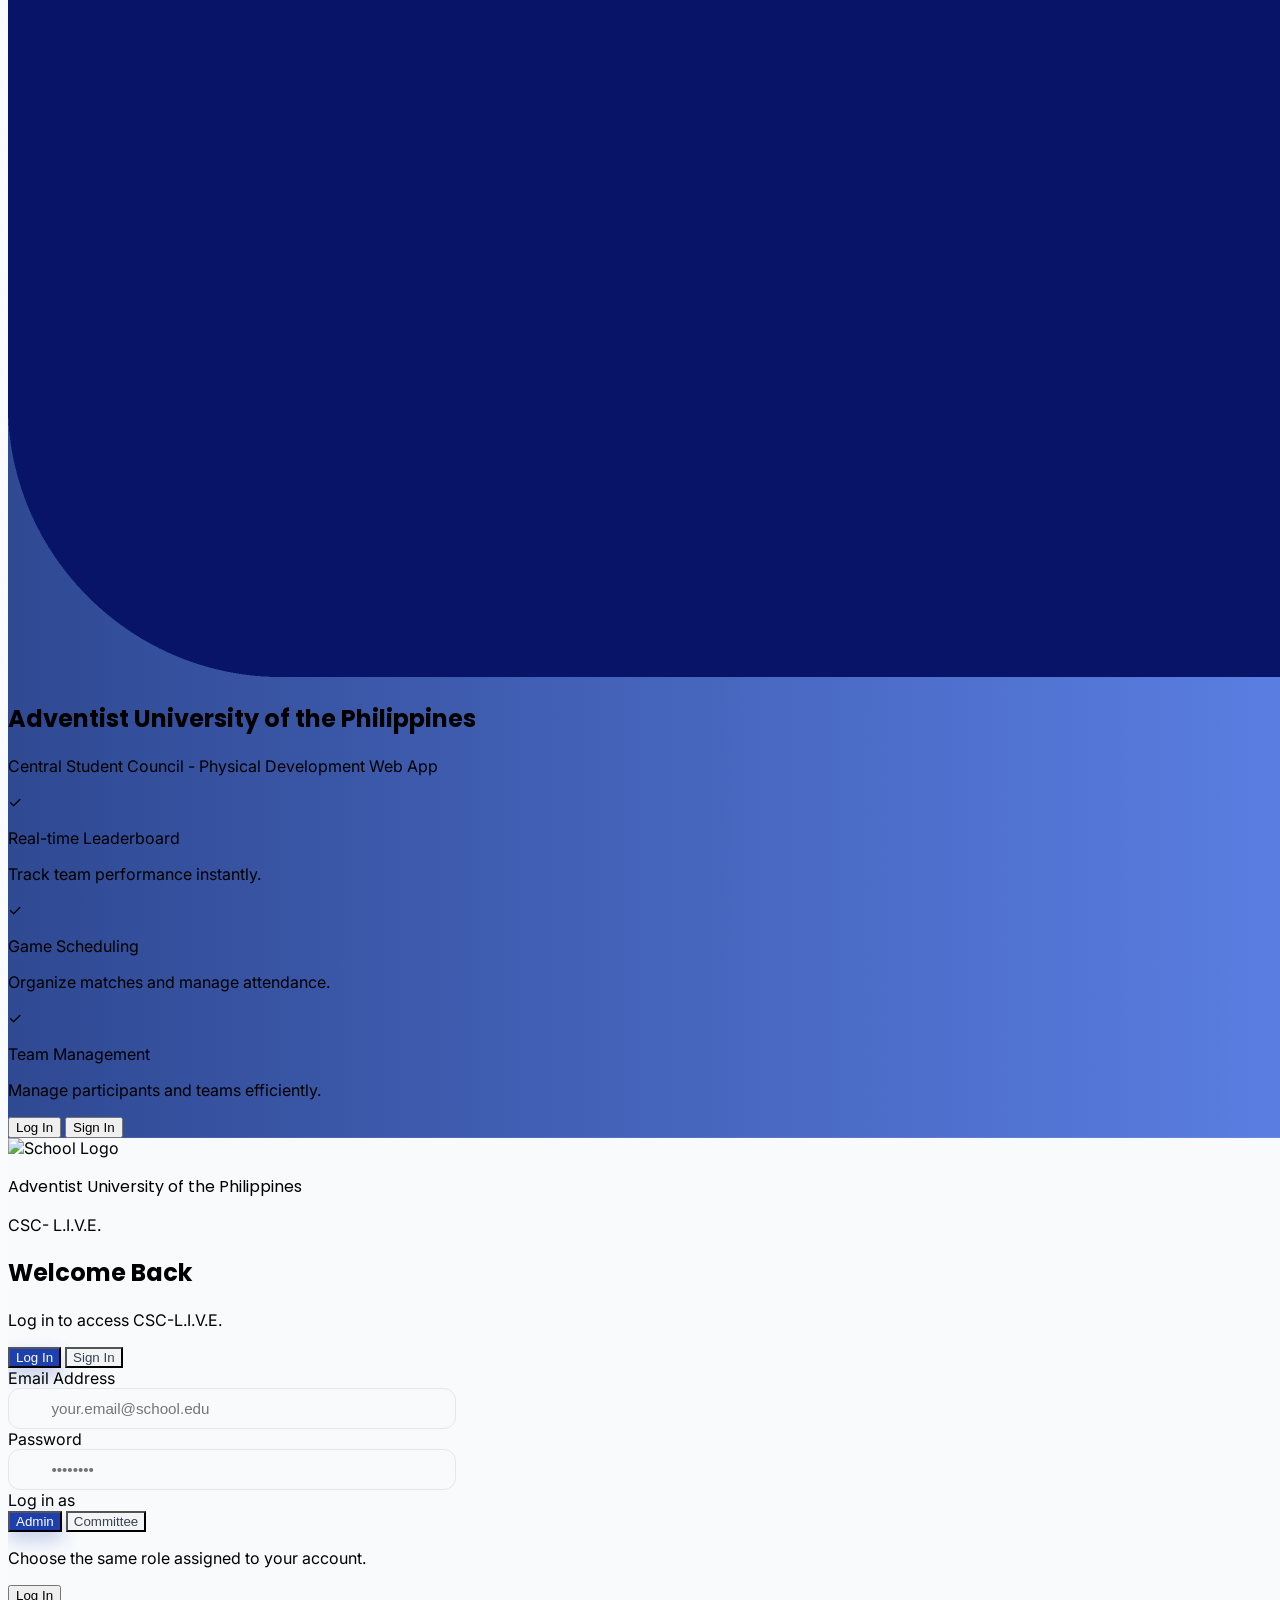
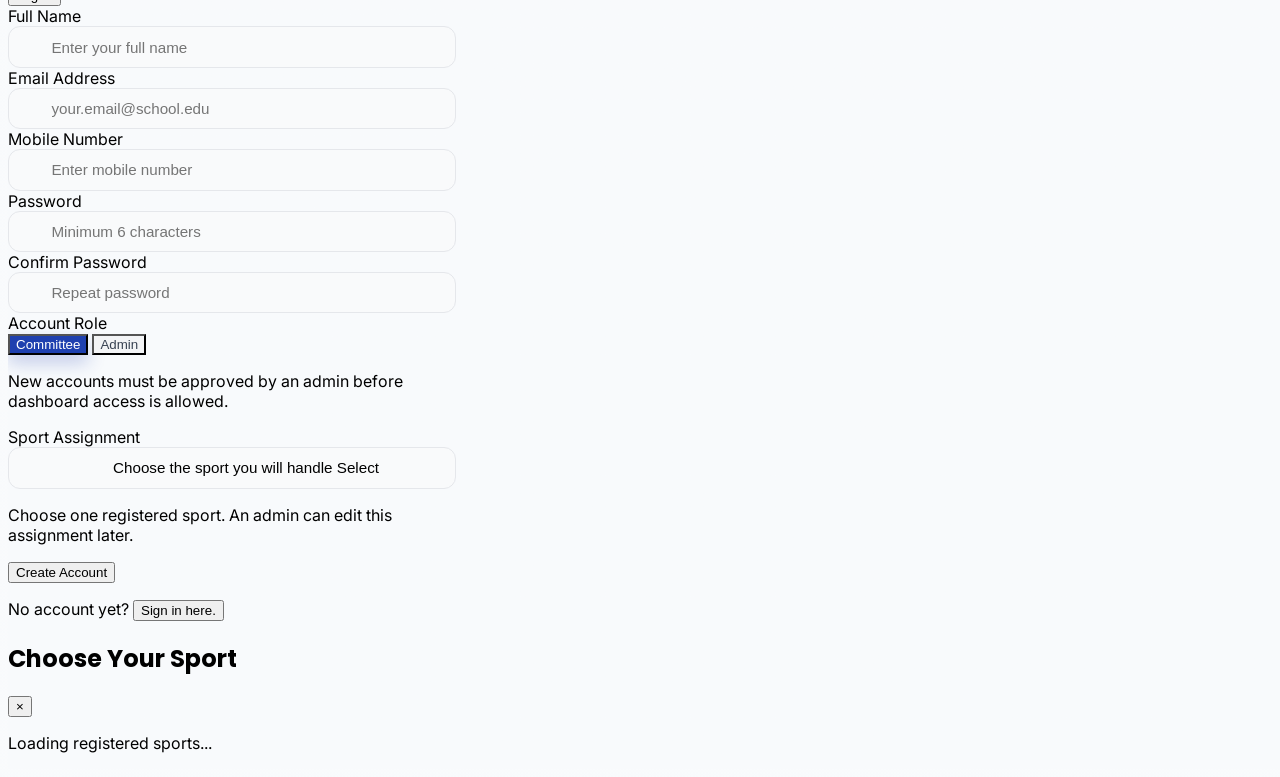
==== commit d40ba36f: "Update logo source in index.html" ====
--- a/index.html
+++ b/index.html
@@ -235,7 +235,7 @@
             <div class="relative z-10 max-w-md text-center">
                 <div class="inline-flex items-center justify-center w-20 h-20 rounded-full bg-yellow-400 mb-6 shadow-lg">
                     <img
-                        src="Adventist_University_of_the_Philippines_logo.png"
+                        src="L1.png"
                         alt="School Logo"
                         class="w-16 h-16 object-contain">
                 </div>
@@ -718,9 +718,86 @@
                 : selectedRegisterSport?.sport_name || "Choose the sport you will handle";
         }
 
+        function normalizeSportGroupKey(value) {
+            return String(value || "")
+                .trim()
+                .toLowerCase()
+                .replace(/[^a-z0-9]+/g, "");
+        }
+
+        function getGeneralSportName(name) {
+            const cleanedName = String(name || "Unnamed sport")
+                .replace(/\s+/g, " ")
+                .trim();
+
+            const categoryStartWords = new Set([
+                "a", "b", "c", "d", "e",
+                "boys", "boy", "girls", "girl",
+                "men", "man", "mens", "male", "s",
+                "women", "woman", "womens", "female",
+                "mixed", "singles", "single", "doubles", "double",
+                "relay", "backstroke", "butterfly", "freestyle",
+                "division", "div", "category", "cat",
+                "bracket", "pool", "group", "class"
+            ]);
+            const normalizedName = cleanedName
+                .replace(/[()']/g, " ")
+                .replace(/[-:/]+/g, " ")
+                .replace(/\s+/g, " ")
+                .trim();
+            const tokens = normalizedName.split(" ").filter(Boolean);
+
+            for (let index = 1; index < tokens.length; index += 1) {
+                const token = tokens[index].toLowerCase();
+
+                if (
+                    categoryStartWords.has(token)
+                    || /^[a-e]$/i.test(token)
+                    || /^\d/.test(token)
+                    || /^\d+m$/i.test(token)
+                ) {
+                    return tokens.slice(0, index).join(" ") || cleanedName;
+                }
+            }
+
+            return tokens.join(" ") || cleanedName;
+
+            const withoutTrailingGroup = cleanedName
+                .replace(/\s*[-–—:/]\s*[A-Z0-9]$/i, "")
+                .replace(/\s+[A-Z]$/i, "")
+                .replace(/\s+\d+$/i, "")
+                .trim();
+
+            return withoutTrailingGroup || cleanedName;
+        }
+
+        function getRegisterSportGroups() {
+            const groups = new Map();
+
+            registeredSports.forEach(sport => {
+                const sportName = sport.sport_name || sport.name || "Unnamed sport";
+                const generalName = getGeneralSportName(sportName);
+                const key = normalizeSportGroupKey(generalName);
+
+                if (!groups.has(key)) {
+                    groups.set(key, {
+                        id: `__sport_group__:${key}`,
+                        sport_name: generalName,
+                        isGeneralSportGroup: true,
+                        sourceSports: []
+                    });
+                }
+
+                groups.get(key).sourceSports.push(sport);
+            });
+
+            return [...groups.values()].sort((a, b) => a.sport_name.localeCompare(b.sport_name));
+        }
+
         function renderRegisterSports() {
             if (!registerSportList) return;
-            const sportOptions = [OVERALL_COMMITTEE_ASSIGNMENT, ...registeredSports];
+            const groupedSports = getRegisterSportGroups();
+            const sportOptions = [OVERALL_COMMITTEE_ASSIGNMENT, ...groupedSports];
 
             registerSportList.innerHTML = `
                 <button
@@ -730,8 +807,8 @@
                     Overall Committee
                     <span class="mt-1 block text-xs font-semibold text-amber-700">Can schedule matches for all sports categories.</span>
                 </button>
-                ${registeredSports.length === 0 ? `<p class="rounded-xl bg-gray-50 p-4 text-sm font-semibold text-gray-500">No registered sports are available yet.</p>` : ""}
-            ` + registeredSports.map(sport => `
+                ${groupedSports.length === 0 ? `<p class="rounded-xl bg-gray-50 p-4 text-sm font-semibold text-gray-500">No registered sports are available yet.</p>` : ""}
+            ` + groupedSports.map(sport => `
                 <button
                     type="button"
                     data-register-sport-id="${sport.id}"
@@ -855,13 +932,14 @@
             }
 
             const isOverallCommittee = sport?.id === OVERALL_COMMITTEE_ASSIGNMENT.id;
+            const isGeneralSportGroup = Boolean(sport?.isGeneralSportGroup);
 
             const { error } = await supabase.rpc("save_pending_user_profile", {
                 p_email: user.email,
                 p_full_name: fullName,
                 p_mobile_number: mobileNumber,
                 p_role: role,
-                p_assigned_sport_id: isOverallCommittee ? null : (sport?.id || null),
+                p_assigned_sport_id: isOverallCommittee || isGeneralSportGroup ? null : (sport?.id || null),
                 p_assigned_sport_name: isOverallCommittee ? OVERALL_COMMITTEE_ASSIGNMENT.sport_name : (sport?.sport_name || null)
             });
 
